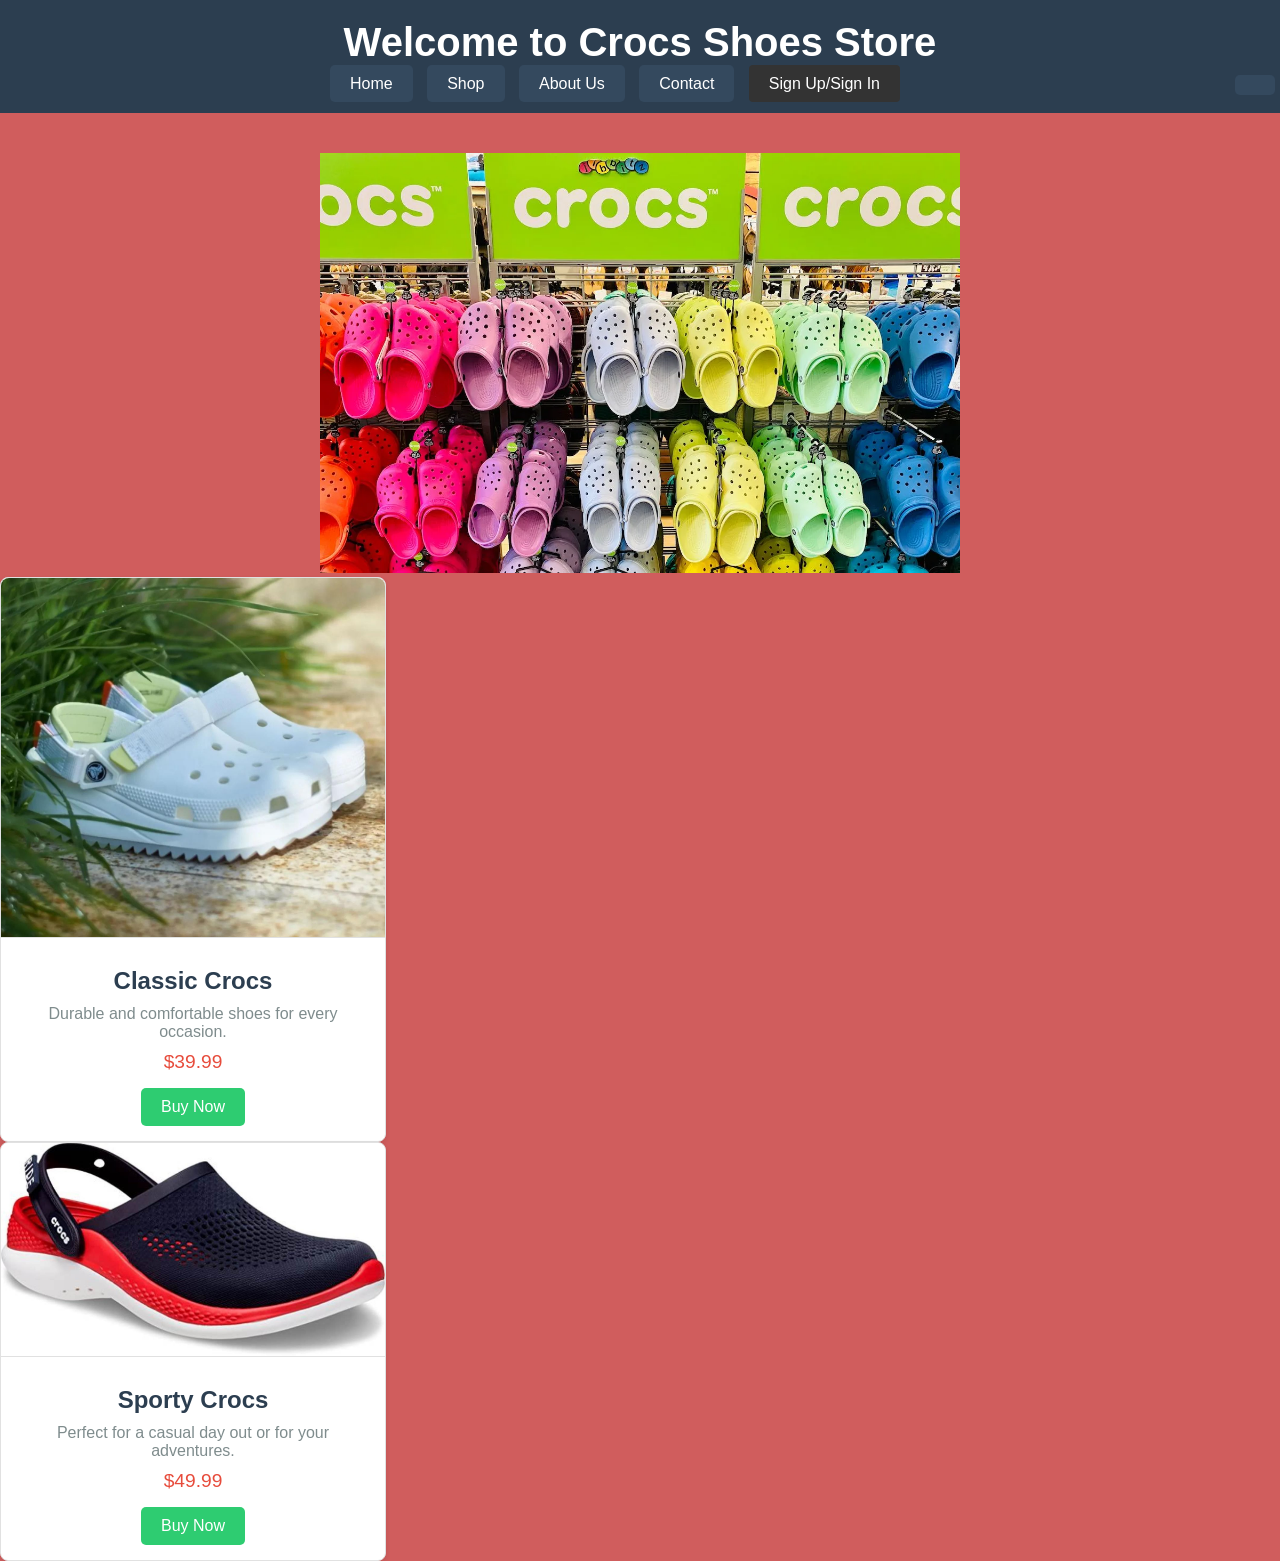
==== index.html @ cf3103de "Add files via upload" ====
<!DOCTYPE html>
<html lang="en">
<head>
    <meta charset="UTF-8">
    <meta name="viewport" content="width=device-width, initial-scale=1.0">
    <title>Crocs Shoes Store</title>
    <!-- Link to the CSS file -->
    <link rel="stylesheet" href="style.css">
    <!-- Link to JavaScript file -->
    <script src="script.js" defer></script>
</head>
<body>

    <!-- Header Section -->
    <header>
        <h1>Welcome to Crocs Shoes Store</h1>
         
        <!-- Navigation Section -->
    <nav>
        <a href="index.html">Home</a>
        <a href="shop.html">Shop</a>
        <a href="about.html">About Us</a>
        <a href="contact.html">Contact</a>
        <a style="float:right;"><a href="signup.html" class="signup-btn">Sign Up/Sign In</a>
    </nav>
    </header>
   <!-- Welcome Image with a specific class -->
    <img src="welcome image.png" alt="Crocs welcomes you" class="img-fluid move-image">

   

   <!-- Product Item 1 -->
<div class="product-item">
    <img src="classic.jpg" alt="Classic Crocs" class="product-image classic-crocs">
    <div class="product-details">
        <h2>Classic Crocs</h2>
        <p>Durable and comfortable shoes for every occasion.</p>
        <span class="price">$39.99</span>
        <br>
        <a href="shop.html" class="btn">Buy Now</a>
    </div>
</div>

<!-- Product Item 2 -->
<div class="product-item">
    <img src="sports.jpg" alt="Sporty Crocs" class="product-image sporty-crocs">
    <div class="product-details">
        <h2>Sporty Crocs</h2>
        <p>Perfect for a casual day out or for your adventures.</p>
        <span class="price">$49.99</span>
        <br>
        <a href="shop.html" class="btn">Buy Now</a>
    </div>
</div>
---- style.css ----
/* General Styles */
body {
    font-family: Arial, sans-serif;
    margin: 0;
    padding: 0;
    background-color: rgb(208, 93, 93);
    color: #0e2e79;
}

.container {
    width: 80%;
    margin: 0 auto;
    padding: 20px;
}

/* Header Styles */
header {
    background-color: #2c3e50;
    color: #fff;
    padding: 20px 0;
    text-align: center;
}

header h1 {
    margin: 0;
    font-size: 2.5em;
}

/* Navigation Styles */
nav {
    margin-top: 10px;
    text-align: center;
}

nav a {
    color: #fff;
    text-decoration: none;
    padding: 10px 20px;
    margin: 0 5px;
    background-color: #34495e;
    border-radius: 5px;
}

nav a:hover {
    background-color: #42bc1a;
}

/* CSS to move only the image with class 'move-image' */
.move-image {
    margin-left: 320px; /* Adjust this value as needed */
    margin-top: 40px;
    width: 50%;
    height: auto;
}


/* Set specific size for Classic Crocs */
.classic-crocs {
    width: 250px;  /* Set desired width */
    height: 100px; /* Set desired height */
}

/* Set specific size for Sporty Crocs */
.sporty-crocs {
    width: 250px;  /* Set desired width */
    height: 100px; /* Set desired height */
}

/* Product Section */
.product-list {
    display: flex;
    flex-wrap: wrap;
    justify-content: space-around;
    gap: 20px;
}

.product-item {
    background-color: #fff;
    border: 1px solid #e1e1e1;
    border-radius: 8px;
    width: 30%;
    box-shadow: 0 2px 5px rgba(0, 0, 0, 0.1);
    transition: transform 0.3s ease-in-out;
}

.product-item:hover {
    transform: translateY(-10px);
}

.product-item img {
    width: 100%;
    height: auto;
    border-bottom: 1px solid #e1e1e1;
    border-radius: 8px 8px 0 0;
}

.product-details {
    padding: 15px;
    text-align: center;
}

.product-details h2 {
    font-size: 1.5em;
    margin: 10px 0;
    color: #2c3e50;
}

.product-details p {
    font-size: 1em;
    margin: 10px 0;
    color: #7f8c8d;
}

.product-details .price {
    font-size: 1.2em;
    color: #e74c3c;
    margin: 10px 0;
}

/* Button Styles */
.btn {
    display: inline-block;
    background-color: #2ecc71;
    color: white;
    padding: 10px 20px;
    margin-top: 15px;
    text-align: center;
    text-decoration: none;
    border-radius: 5px;
    transition: background-color 0.3s ease;
}

.btn:hover {
    background-color: #27ae60;
}

/* Footer Styles */
footer {
    background-color: #34495e;
    color: #fff;
    text-align: center;
    padding: 20px 0;
    margin-top: 20px;
}

footer p {
    margin: 0;
    font-size: 1em;
}

footer a {
    color: #1abc9c;
    text-decoration: none;
}

footer a:hover {
    text-decoration: underline;
}


/* About Us Page Specific Styles */
.about-section {
    margin-top: 40px;
    text-align: center;
    line-height: 1.6;
}

.about-section h2 {
    font-size: 2em;
    color: #2c3e50;
    margin-bottom: 20px;
}

.about-section p {
    font-size: 1.2em;
    color: #09144f;
    margin-bottom: 30px;
}

.about-section ul {
    list-style-type: disc;
    text-align: left;
    margin: 0 auto;
    padding: 0;
    width: 70%;
    font-size: 1.1em;
    color: #34495e;
}

.about-section ul li {
    margin: 10px 0;
}

.about-image {
    margin-top: 20px;
    width: 100%;
    max-width: 600px;
    height: auto;
    border-radius: 10px;
    box-shadow: 0px 4px 8px rgba(0, 0, 0, 0.1);
}

/* Reuse Footer Styles from the main CSS */
footer {
    background-color: #34495e;
    color: #fff;
    text-align: center;
    padding: 20px 0;
    margin-top: 20px;
}

footer p {
    margin: 0;
    font-size: 1em;
}

footer a {
    color: #1abc9c;
    text-decoration: none;
}

footer a:hover {
    text-decoration: underline;
}


/* Form Styling */
.form-container {
    width: 300px;
    margin: 0 auto;
    padding: 20px;
    border: 1px solid #ccc;
    border-radius: 8px;
    background-color: #f9f9f9;
}

h2 {
    text-align: center;
}

label {
    display: block;
    margin: 10px 0 5px;
}

input {
    width: 100%;
    padding: 10px;
    margin-bottom: 10px;
    border: 1px solid #ccc;
    border-radius: 4px;
}

button {
    width: 100%;
    padding: 10px;
    background-color: #333;
    color: white;
    border: none;
    border-radius: 4px;
    cursor: pointer;
}

button:hover {
    background-color: #555;
}

p {
    text-align: center;
}

.signup-btn {
    background-color: #333;
    color: white;
    padding: 10px 20px;
    text-decoration: none;
    border-radius: 4px;
    cursor: pointer;
}

.signup-btn:hover {
    background-color: #555;
}
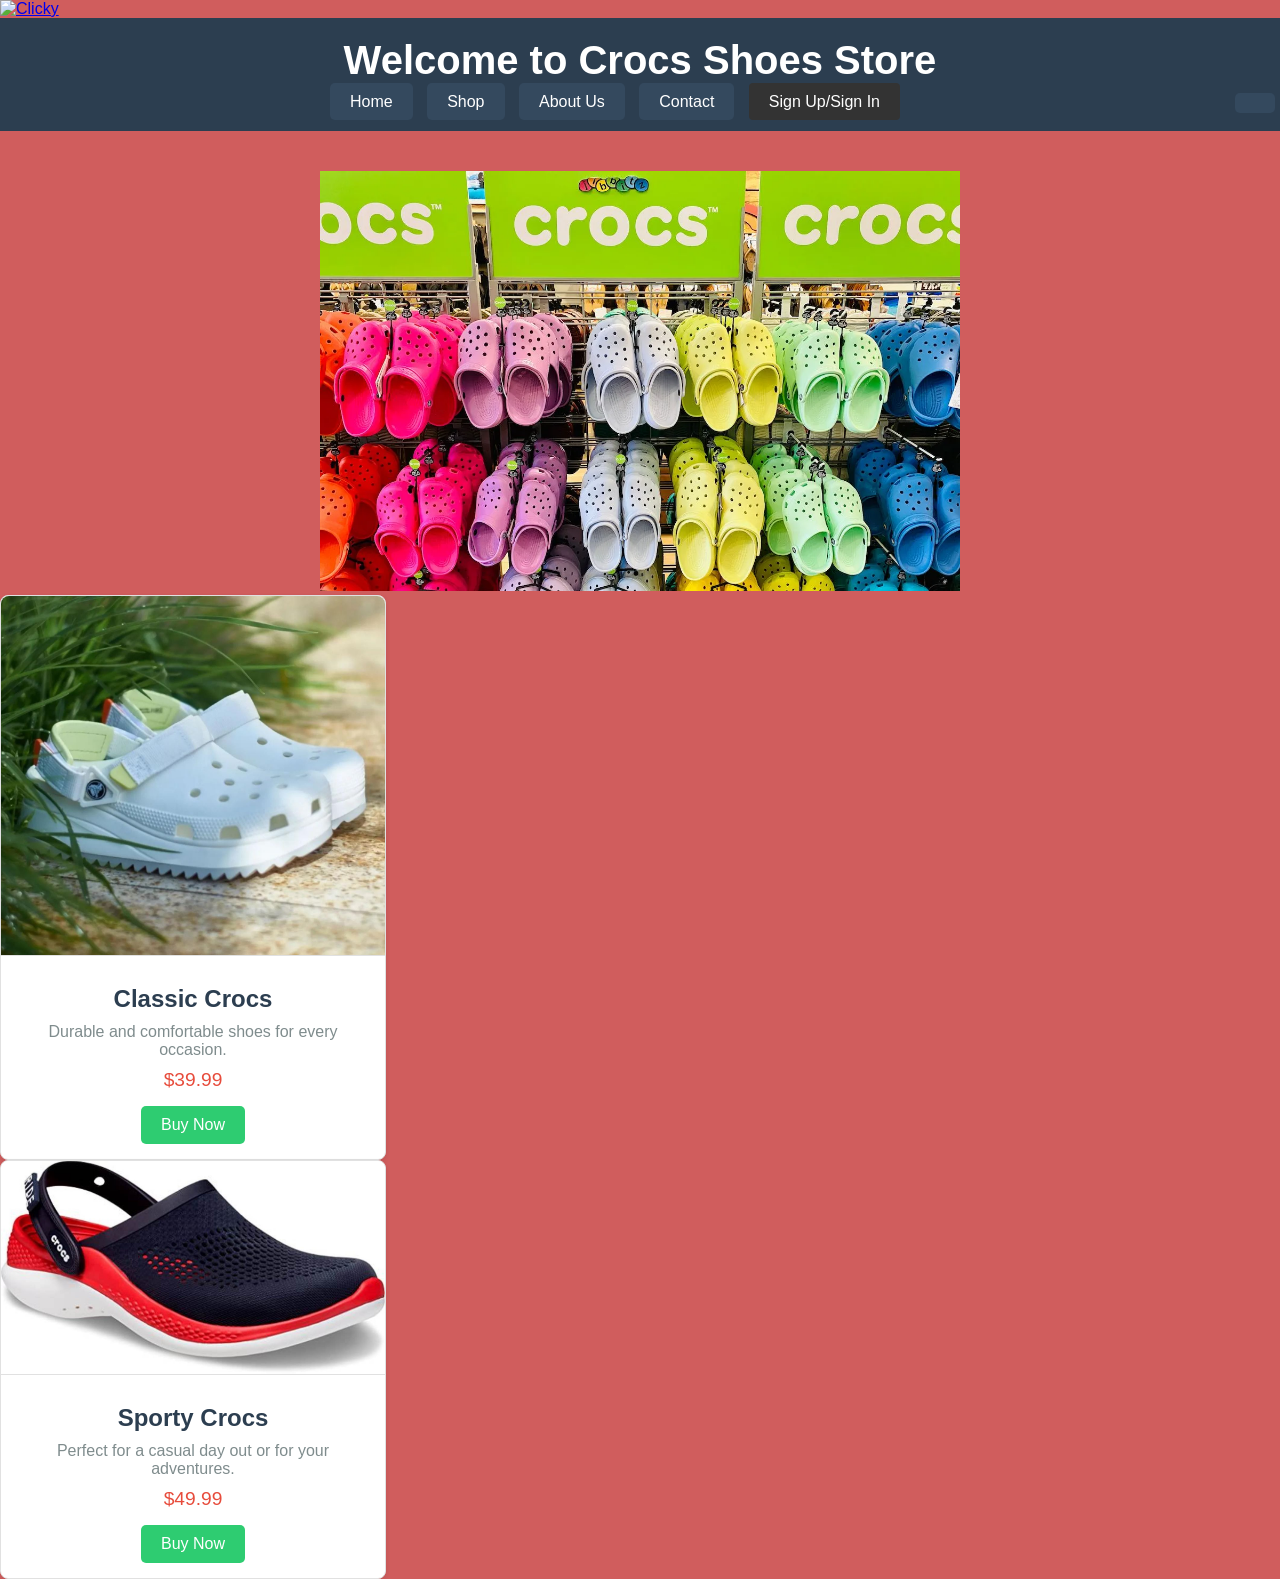
==== commit e6edcab8: "Update index.html" ====
--- a/index.html
+++ b/index.html
@@ -1,6 +1,9 @@
 <!DOCTYPE html>
 <html lang="en">
 <head>
+    <a title="Google Analytics Alternative" href="https://clicky.com/101466729"><img alt="Clicky" src="//static.getclicky.com/media/links/badge.gif" border="0" /></a>
+<script async data-id="101466729" src="//static.getclicky.com/js"></script>
+
     <meta charset="UTF-8">
     <meta name="viewport" content="width=device-width, initial-scale=1.0">
     <title>Crocs Shoes Store</title>
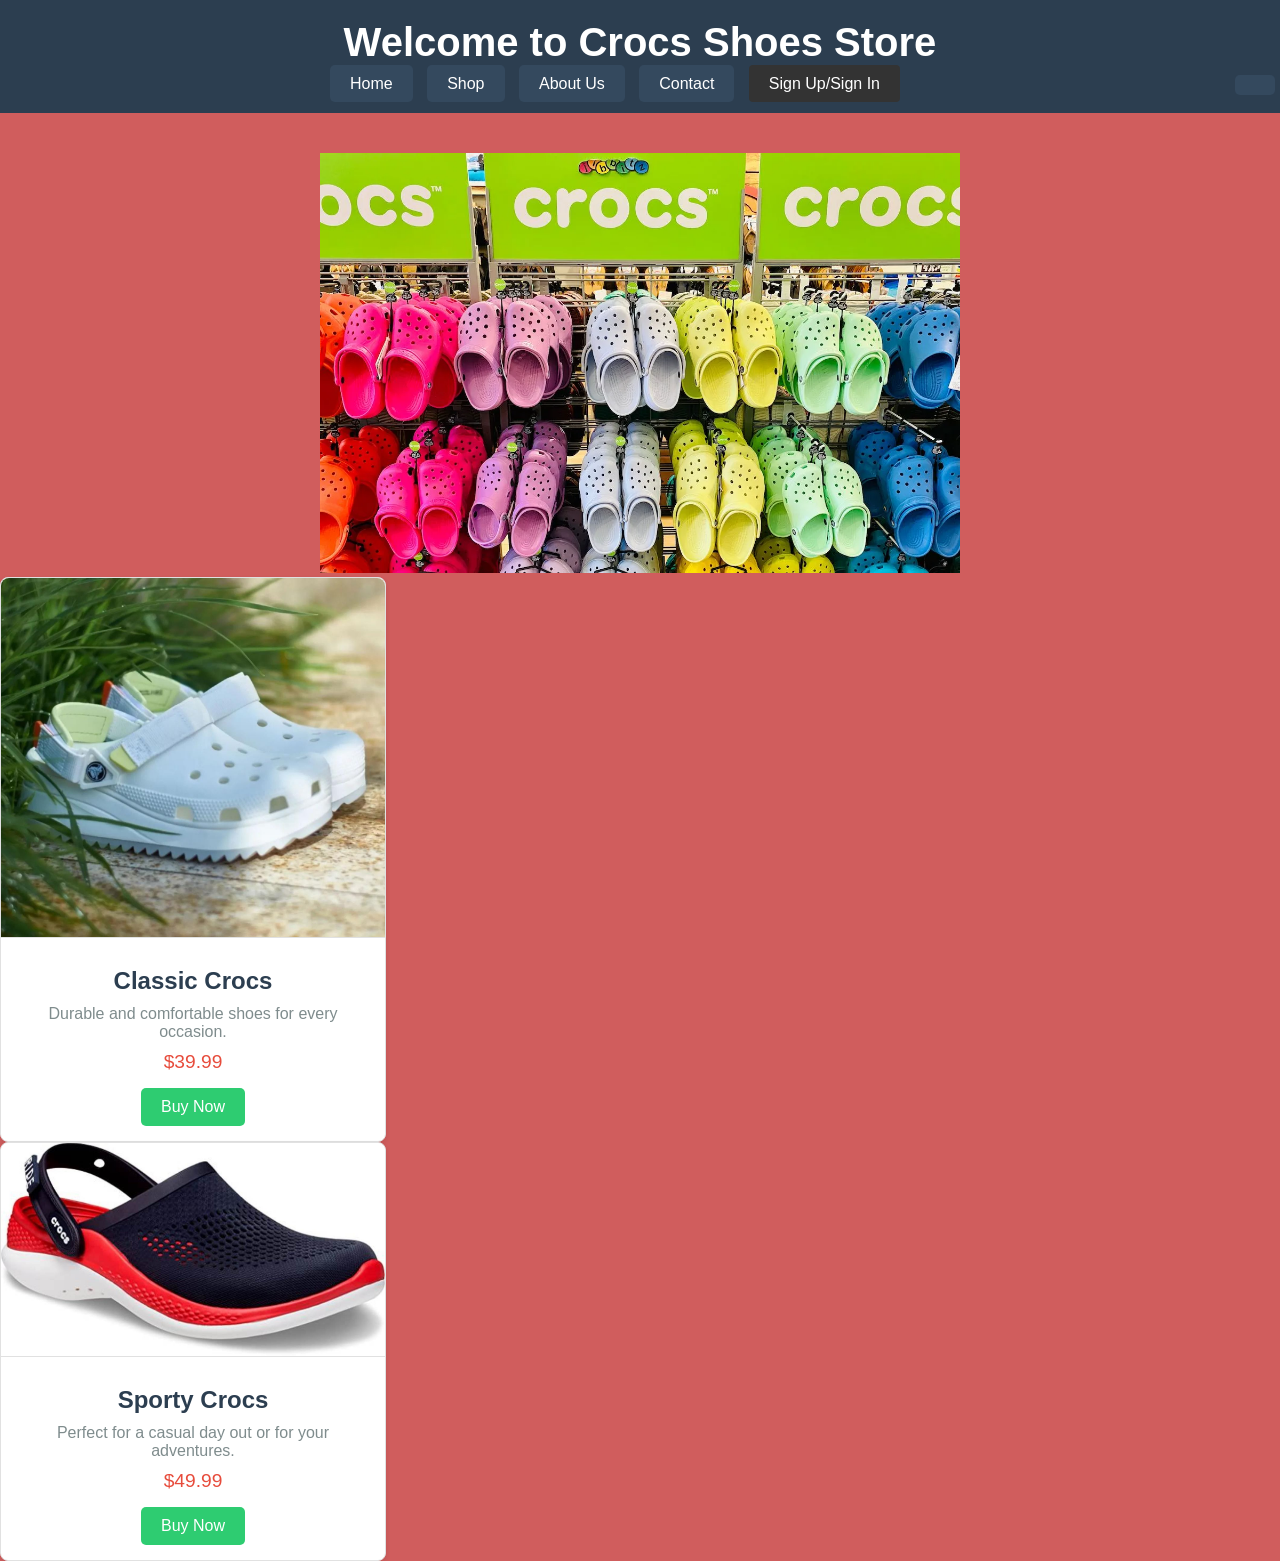
==== commit 6424425d: "Update index.html" ====
--- a/index.html
+++ b/index.html
@@ -1,8 +1,7 @@
 <!DOCTYPE html>
 <html lang="en">
 <head>
-    <a title="Google Analytics Alternative" href="https://clicky.com/101466729"><img alt="Clicky" src="//static.getclicky.com/media/links/badge.gif" border="0" /></a>
-<script async data-id="101466729" src="//static.getclicky.com/js"></script>
+   <script async data-id="101466729" src="/f1751d9d3d3208cbbb2.js"></script>
 
     <meta charset="UTF-8">
     <meta name="viewport" content="width=device-width, initial-scale=1.0">
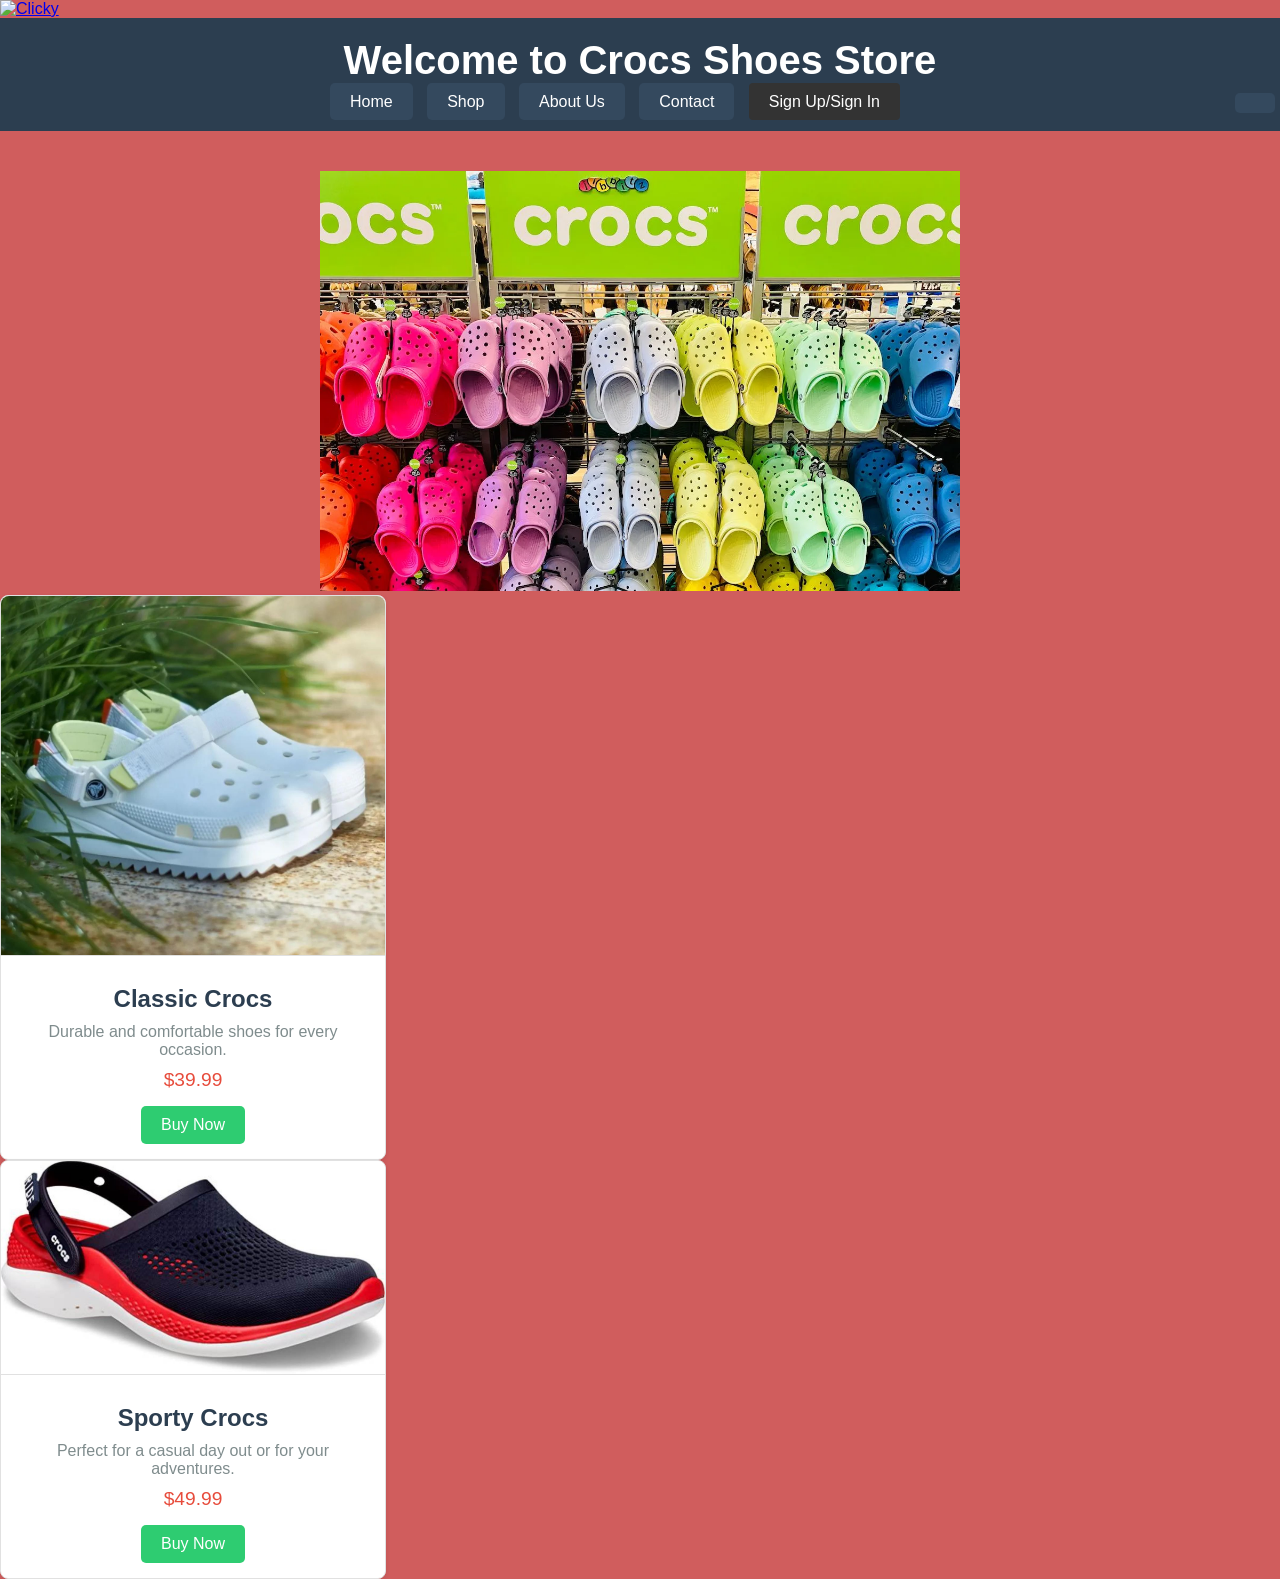
==== commit 3d96f5a5: "Update index.html" ====
--- a/index.html
+++ b/index.html
@@ -1,7 +1,9 @@
 <!DOCTYPE html>
 <html lang="en">
 <head>
-   <script async data-id="101466729" src="/f1751d9d3d3208cbbb2.js"></script>
+   <a title="Google Analytics Alternative" href="https://clicky.com/101466729"><img alt="Clicky" src="//static.getclicky.com/media/links/badge.gif" border="0" /></a>
+<script async data-id="101466729" src="//static.getclicky.com/js"></script>
+
 
     <meta charset="UTF-8">
     <meta name="viewport" content="width=device-width, initial-scale=1.0">
